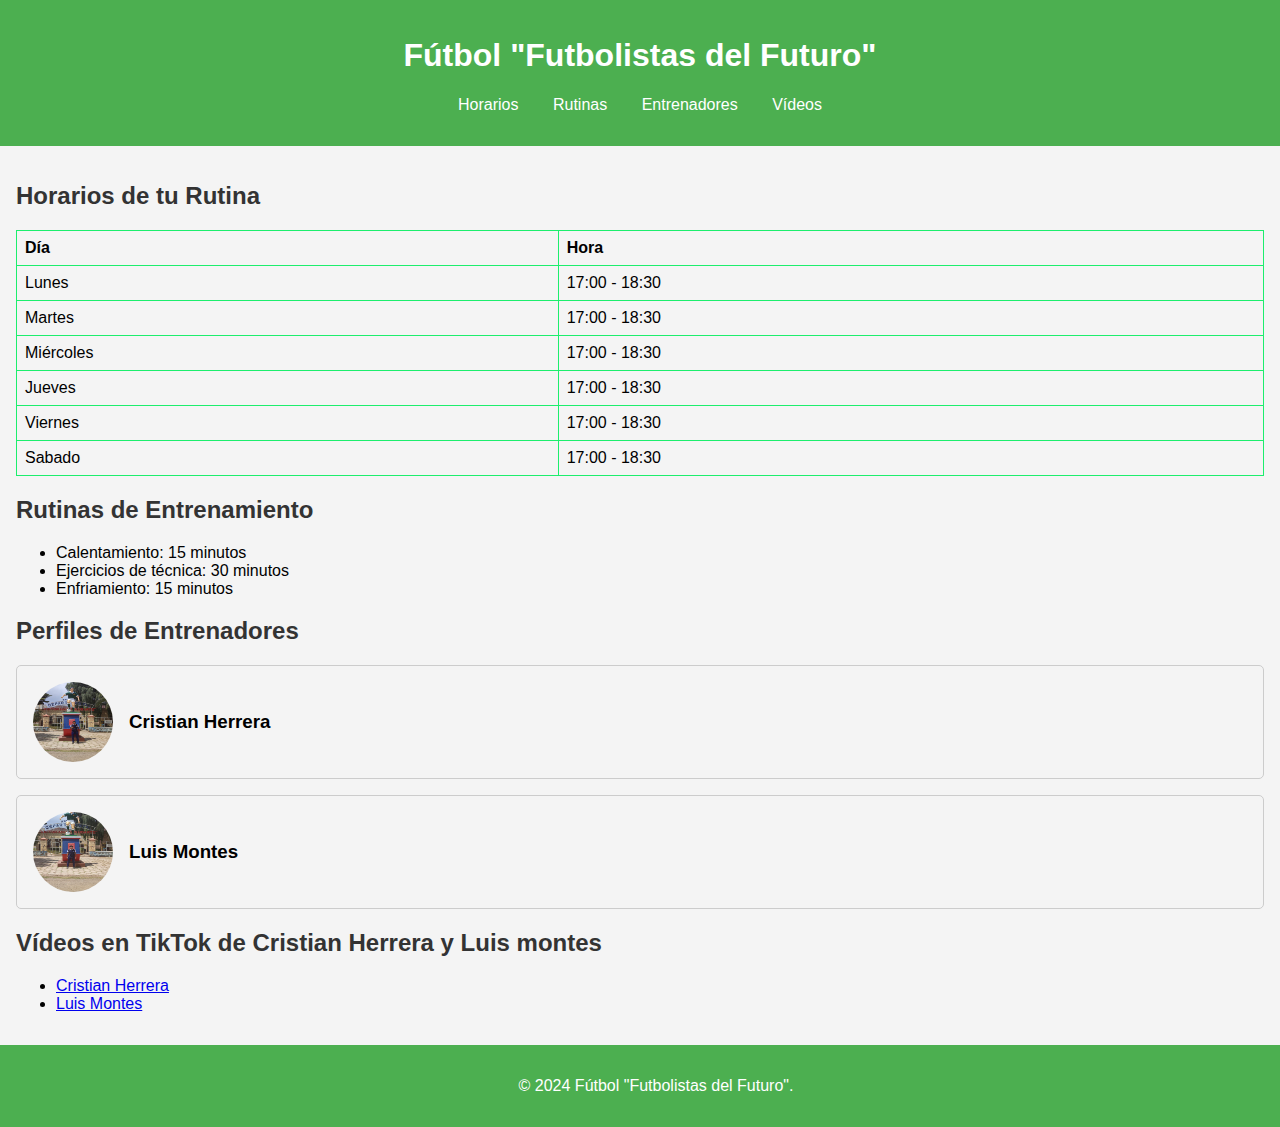
==== index.html @ b9c4be0b "Add files via upload" ====
<!DOCTYPE html>
<html lang="es">
<head>
    <meta charset="UTF-8">
    <meta name="viewport" content="width=device-width, initial-scale=1.0">
    <link rel="stylesheet" href="styles.css">
    <title>Escuela de Fútbol</title>
</head>
<body>
    <header>
        <h1>Fútbol "Futbolistas del Futuro"</h1>
        <nav>
            <ul>
                <li><a href="#horarios">Horarios</a></li>
                <li><a href="#rutinas">Rutinas</a></li>
                <li><a href="#maestros">Entrenadores</a></li>
                <li><a href="#videos">Vídeos</a></li>
            </ul>
        </nav>
    </header>

    <main>
        <section id="horarios">
            <h2>Horarios de tu Rutina</h2>
            <table>
                <tr>
                    <th>Día</th>
                    <th>Hora</th>
                </tr>
                <tr>
                    <td>Lunes</td>
                    <td>17:00 - 18:30</td>
                </tr>
                <tr>
                    <td>Martes</td>
                    <td>17:00 - 18:30</td>
                </tr>
                <tr>
                    <td>Miércoles</td>
                    <td>17:00 - 18:30</td>
                </tr>
                <tr></tr>
                    <td>Jueves</td>
                    <td>17:00 - 18:30</td>
                </tr>
                <tr>
                    <td>Viernes</td>
                    <td>17:00 - 18:30</td>
                </tr>
                <tr>
                    <td>Sabado</td>
                    <td>17:00 - 18:30</td>
                </tr>
            </table>
        </section>

        <section id="rutinas">
            <h2>Rutinas de Entrenamiento</h2>
            <ul>
                <li>Calentamiento: 15 minutos</li>
                <li>Ejercicios de técnica: 30 minutos</li>
                <li>Enfriamiento: 15 minutos</li>
            </ul>
        </section>

        <section id="maestros">
            <h2>Perfiles de Entrenadores</h2>
            <div class="perfil" onclick="mostrarInformacion('Cristian Herrera', 'Estudiante de la Unidad Educativa Antofagasta.', '42ab9159-da87-4923-abd6-8c313689d8ee.jpeg')">
                <img src="42ab9159-da87-4923-abd6-8c313689d8ee.jpeg" alt="Cristian Herrera">
                <h3>Cristian Herrera</h3>
            </div>
            <div class="perfil" onclick="mostrarInformacion('Luis Montes', 'Estudiante de la Unidad Educativa Antofagasta.', 'e03d249b-3398-4af0-a4f5-62dc4e4760ff.jpeg')">
                <img src="e03d249b-3398-4af0-a4f5-62dc4e4760ff.jpeg" alt="Luis Montes">
                <h3>Luis Montes</h3>
            </div>
            <!-- Agrega más perfiles aquí -->
        </section>

        <section id="videos">
            <h2>Vídeos en TikTok de Cristian Herrera y Luis montes</h2>
            <ul>
                <li><a href="https://www.tiktok.com/@cristian107.a?_r=1&_d=e6g59badi992g4&sec_uid=MS4wLjABAAAABTtZp4vGWiausVuVGEW75Ez4jC6lVpGEnUKeIuzx9AnTjj2ZUusKrgJ-xncdl5cs&share_author_id=6932439092571931649&sharer_language=es&source=h5_m&u_code=dh7i17mfdmel1c&timestamp=1728649063&user_id=6932439092571931649&sec_user_id=MS4wLjABAAAABTtZp4vGWiausVuVGEW75Ez4jC6lVpGEnUKeIuzx9AnTjj2ZUusKrgJ-xncdl5cs&utm_source=whatsapp&utm_campaign=client_share&utm_medium=android&share_iid=7424118254736656133&share_link_id=e9f4cda6-6647-4baa-be45-7b6b76082dbd&share_app_id=1233&ugbiz_name=ACCOUNT&ug_btm=b8727%2Cb0229&social_share_type=5&enable_checksum=1" target="_blank">Cristian Herrera</a></li>
                <li><a href="https://www.tiktok.com/@luis_montes_17?_r=1&_d=eb2mamg0fhmmd4&sec_uid=MS4wLjABAAAA_1RdekdBsWdumFv7kbM1CSDP1GzA4GzU9WRPnHer-wougz9gaAVJYVFrg9dpO_cR&share_author_id=6938404578216297478&sharer_language=es&source=h5_m&u_code=dhe118jf3dcgj9&timestamp=1728649107&user_id=6938404578216297478&sec_user_id=MS4wLjABAAAA_1RdekdBsWdumFv7kbM1CSDP1GzA4GzU9WRPnHer-wougz9gaAVJYVFrg9dpO_cR&utm_source=whatsapp&utm_campaign=client_share&utm_medium=android&share_iid=7422616943713027846&share_link_id=310107af-0a3e-4964-895c-290f794aa480&share_app_id=1233&ugbiz_name=ACCOUNT&ug_btm=b8727%2Cb0229&social_share_type=5&enable_checksum=1" target="_blank">Luis Montes</a></li>
            </ul>
        </section>
    </main>

    <footer>
        <p>&copy; 2024 Fútbol "Futbolistas del Futuro". </p>
    </footer>

    <div id="modal" class="modal" onclick="cerrarModal()">
        <div class="modal-contenido" onclick="event.stopPropagation()">
            <span id="cerrar" onclick="cerrarModal()">&times;</span>
            <img id="modal-imagen" src="istockphoto-1440483244-612x612.jpg" alt="" />
            <h2 id="nombre"></h2>
            <p id="info"></p>
        </div>
    </div>

    <script src="script.js"></script>
</body>
</html>
---- styles.css ----
body {
    font-family: Arial, sans-serif;
    margin: 0;
    padding: 0;
    background-color: #f4f4f4;
}

header {
    background-color: #4CAF50;
    color: white;
    padding: 1rem;
    text-align: center;
}

nav ul {
    list-style-type: none;
    padding: 0;
}

nav ul li {
    display: inline;
    margin: 0 15px;
}

nav a {
    color: white;
    text-decoration: none;
}

main {
    padding: 1rem;
}

h2 {
    color: #333;
}

table {
    width: 100%;
    border-collapse: collapse;
    margin: 1rem 0;
}

table, th, td {
    border: 1px solid #1cee6d;
    padding: 8px;
    text-align: left;
}

.perfil {
    border: 1px solid #ccc;
    border-radius: 5px;
    padding: 1rem;
    margin: 1rem 0;
    display: flex;
    align-items: center;
    cursor: pointer;
}

.perfil img {
    width: 80px;
    height: 80px;
    border-radius: 50%;
    margin-right: 1rem;
}

.modal {
    display: none;
    position: fixed;
    z-index: 1;
    left: 0;
    top: 0;
    width: 100%;
    height: 100%;
    overflow: auto;
    background-color: rgba(0, 0, 0, 0.5);
}

.modal-contenido {
    background-color: white;
    margin: 15% auto;
    padding: 20px;
    border: 1px solid #888;
    width: 80%;
    max-width: 500px;
}

#modal-imagen {
    width: 100%;
    border-radius: 5px;
}

#cerrar {
    float: right;
    font-size: 28px;
    font-weight: bold;
    cursor: pointer;
}

footer {
    text-align: center;
    padding: 1rem;
    background-color: #4CAF50;
    color: white;
    position: relative;
    bottom: 0;
    width: 100%;
}
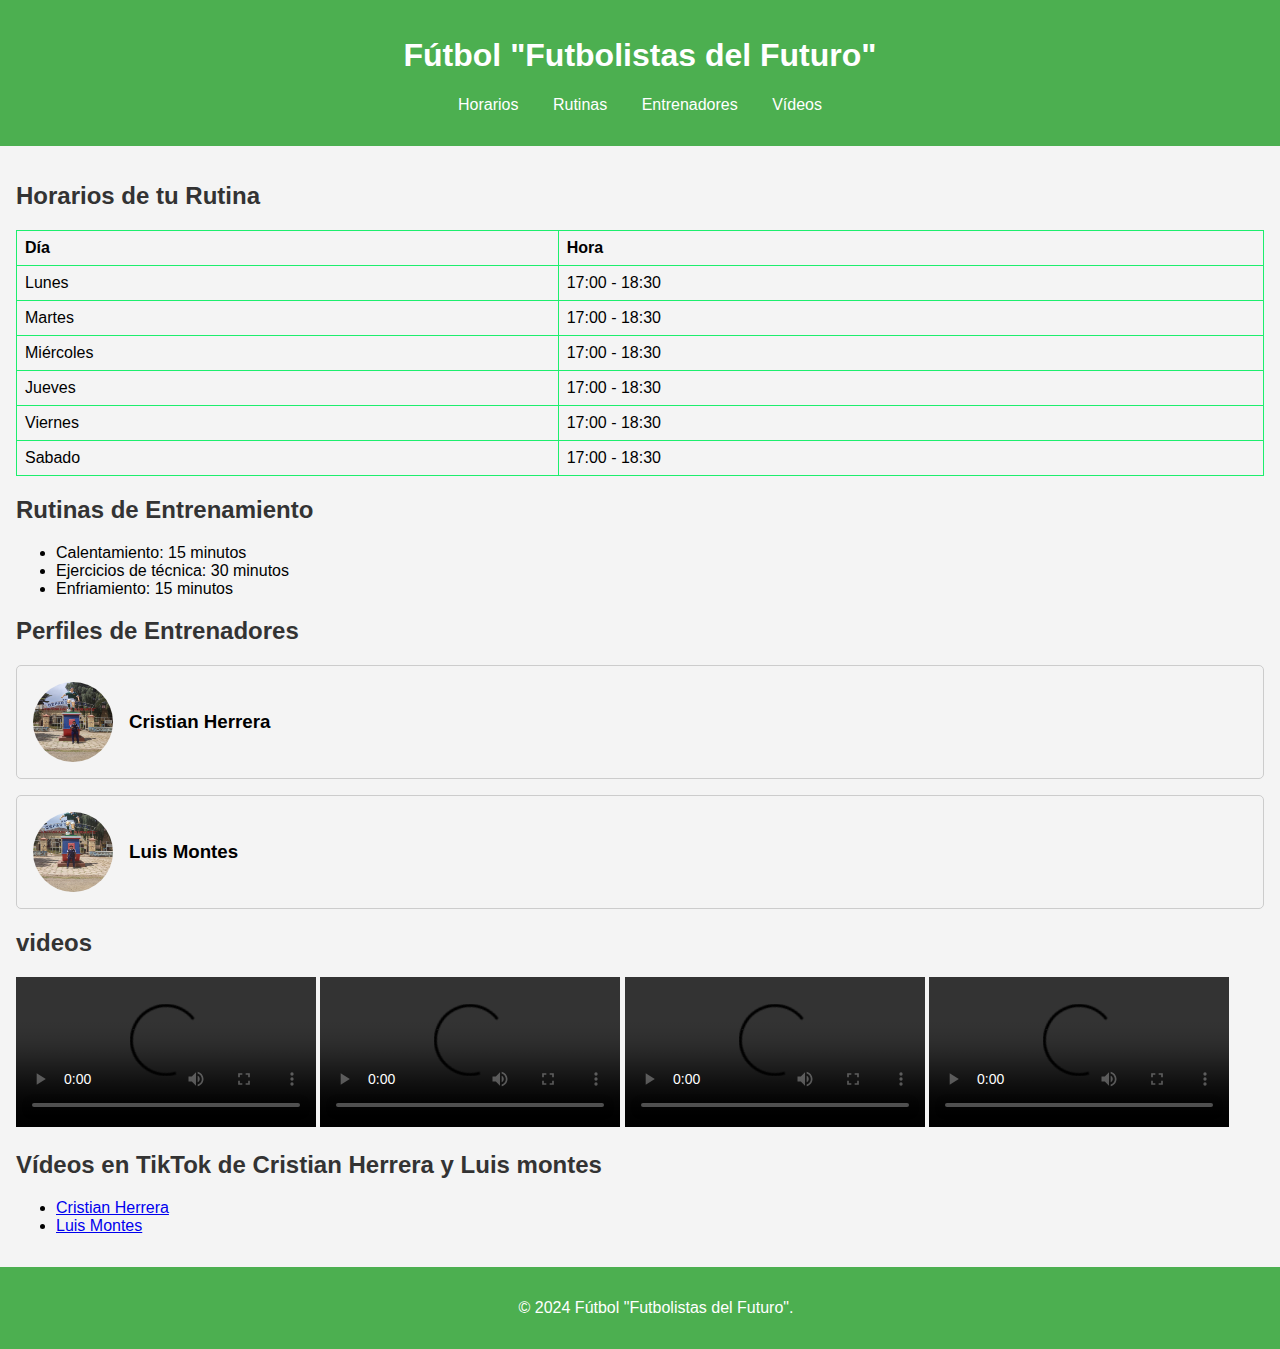
==== commit fd7dc8d3: "nop" ====
--- a/index.html
+++ b/index.html
@@ -75,7 +75,13 @@
             </div>
             <!-- Agrega más perfiles aquí -->
         </section>
-
+        <div class="vit">
+            <h2 class="vitf">  videos </h2>
+            <video autoplay controls src="/videos/WhatsApp Video 2024-11-07 at 12.46.52.mp4"></video>
+            <video autoplay controls src="/videos/WhatsApp Video 2024-11-07 at 12.51.39.mp4"></video>
+            <video autoplay controls src="/videos/WhatsApp Video 2024-11-07 at 13.28.20 (1).mp4"></video>
+            <video autoplay controls src="/videos/WhatsApp Video 2024-11-07 at 13.28.20.mp4"></video>
+        </div>
         <section id="videos">
             <h2>Vídeos en TikTok de Cristian Herrera y Luis montes</h2>
             <ul>
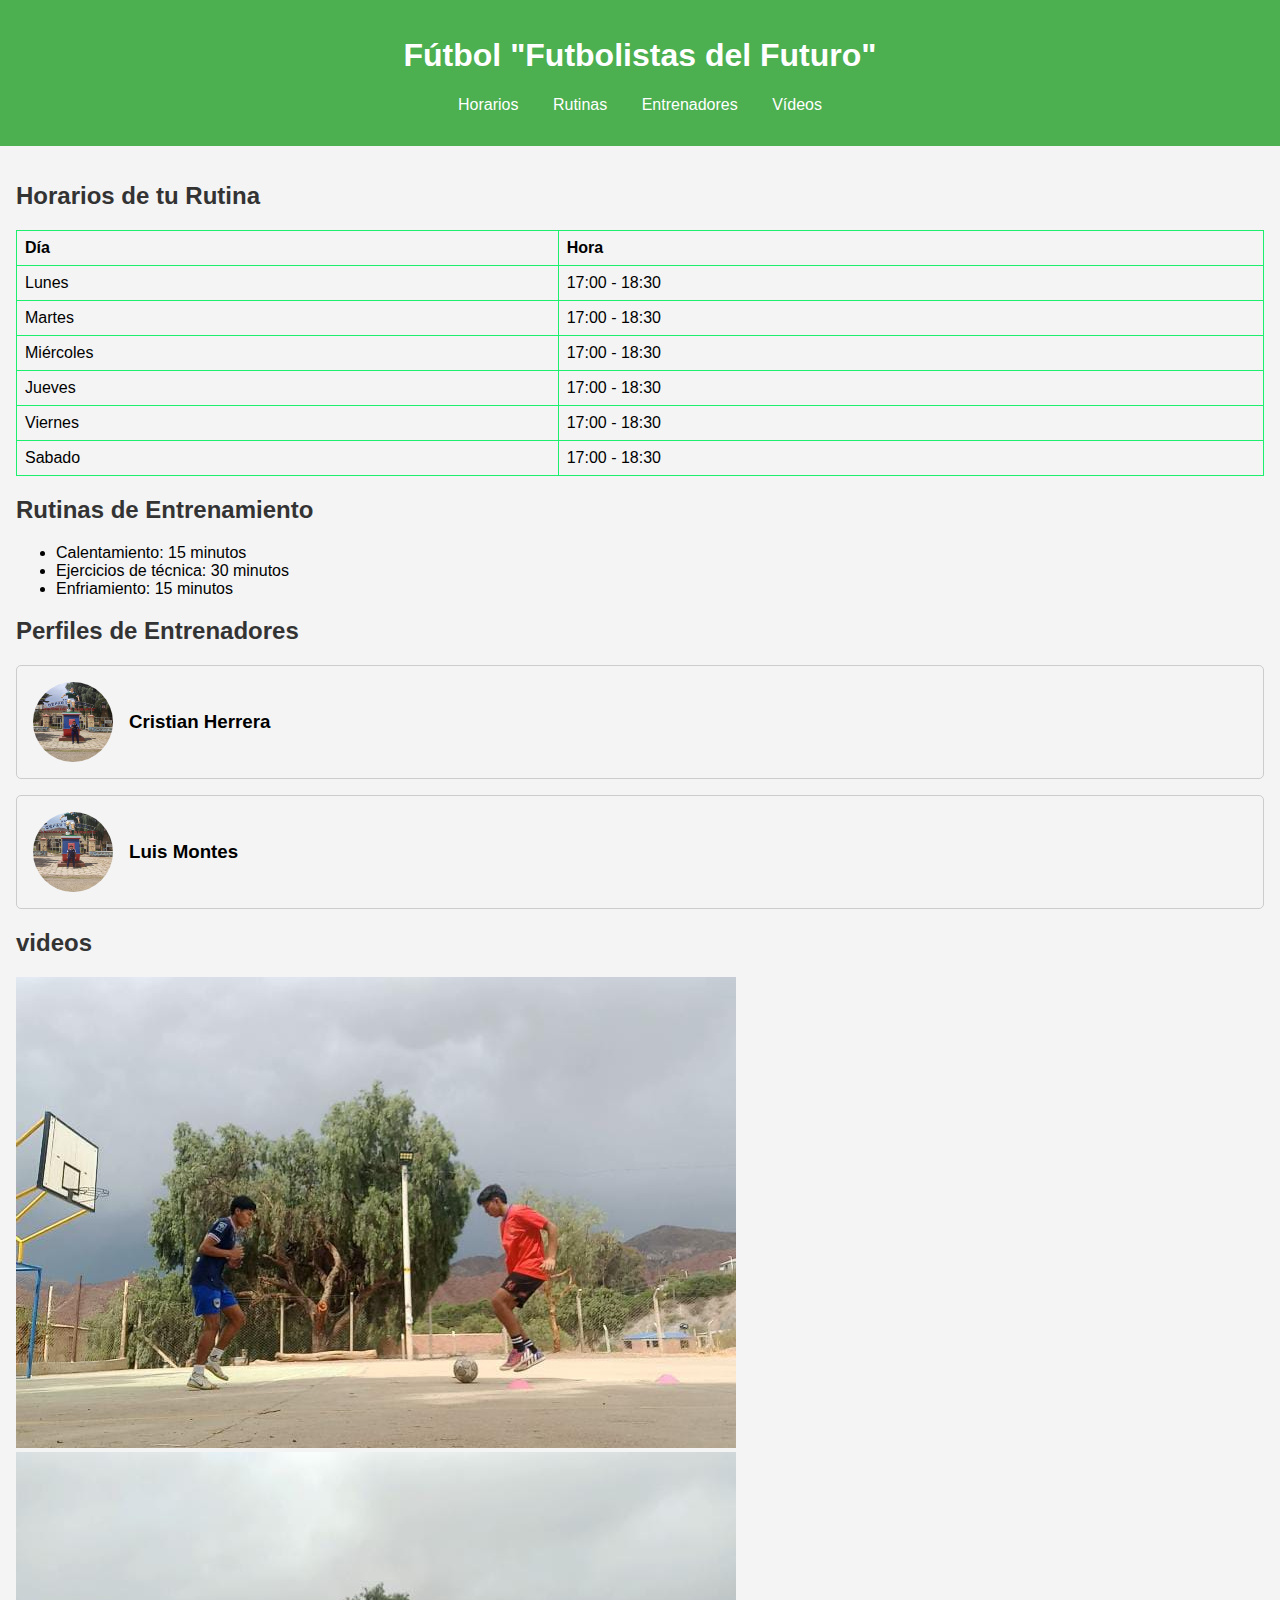
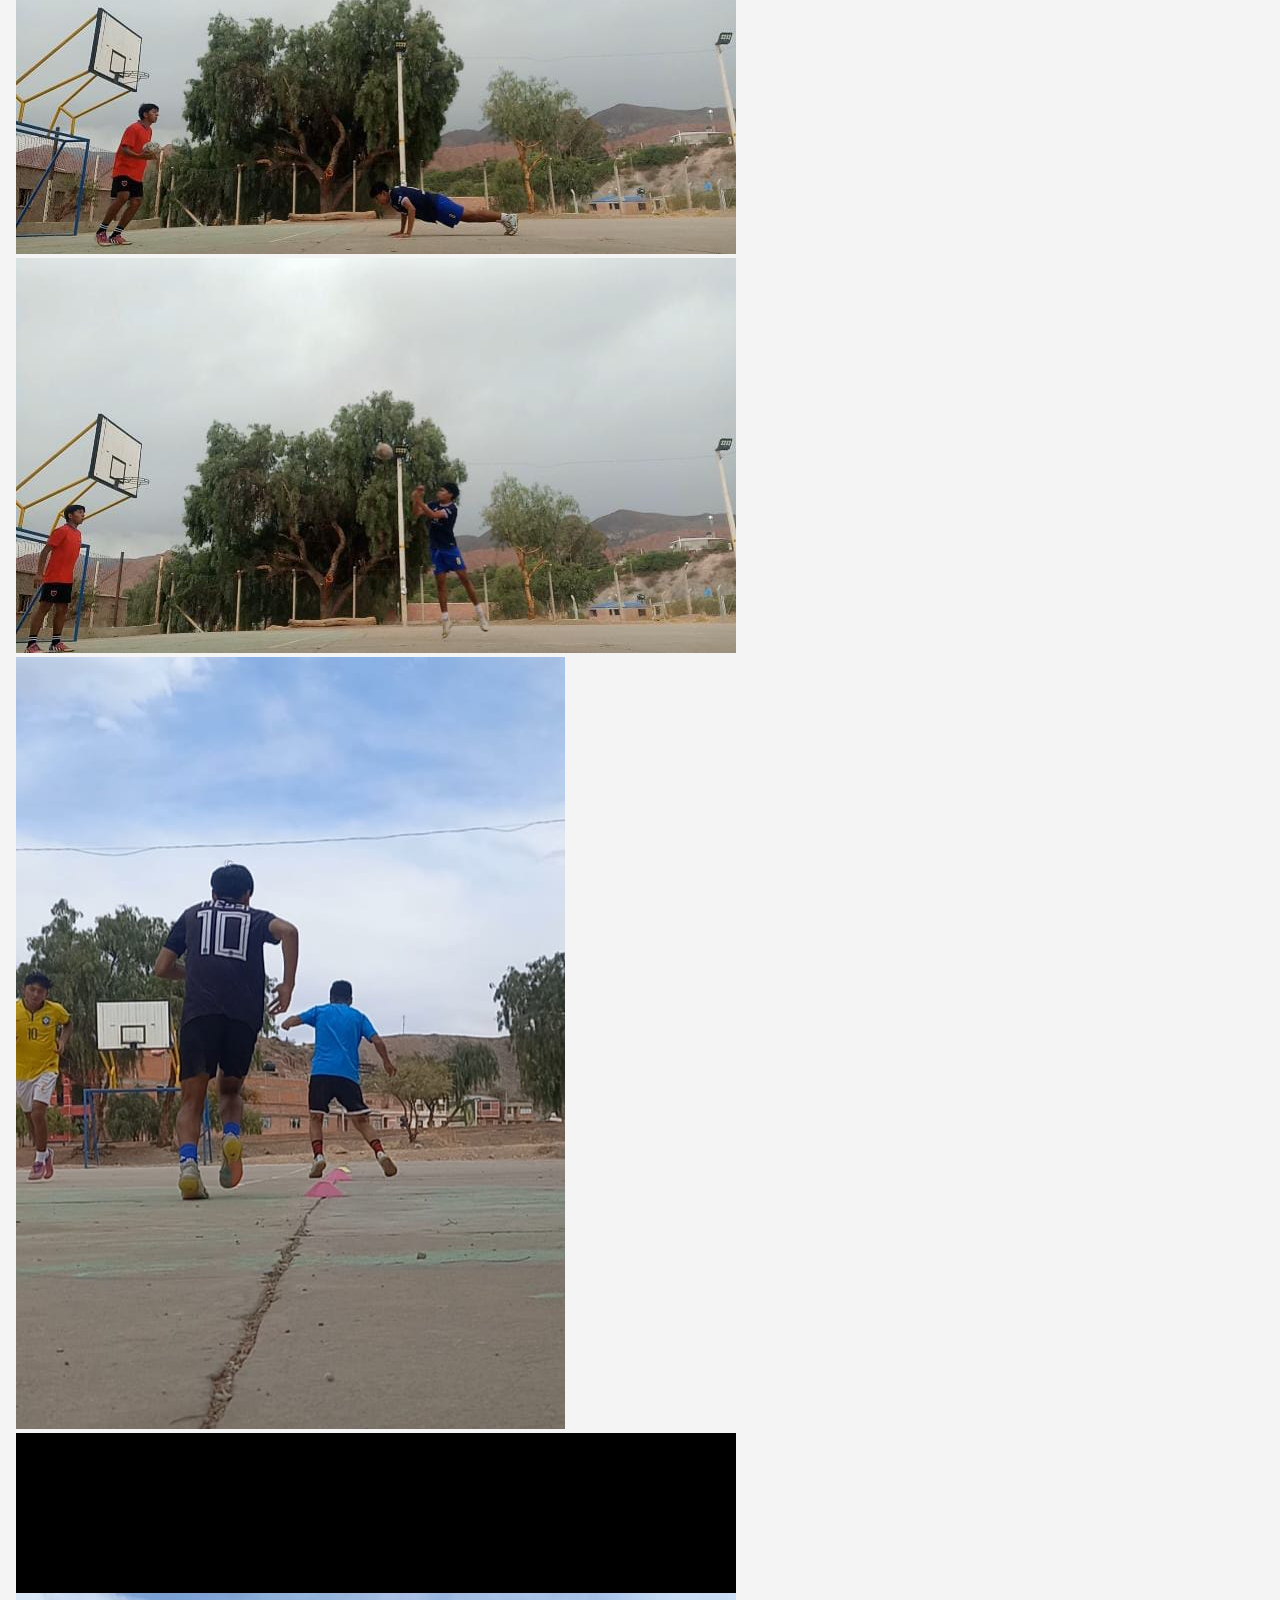
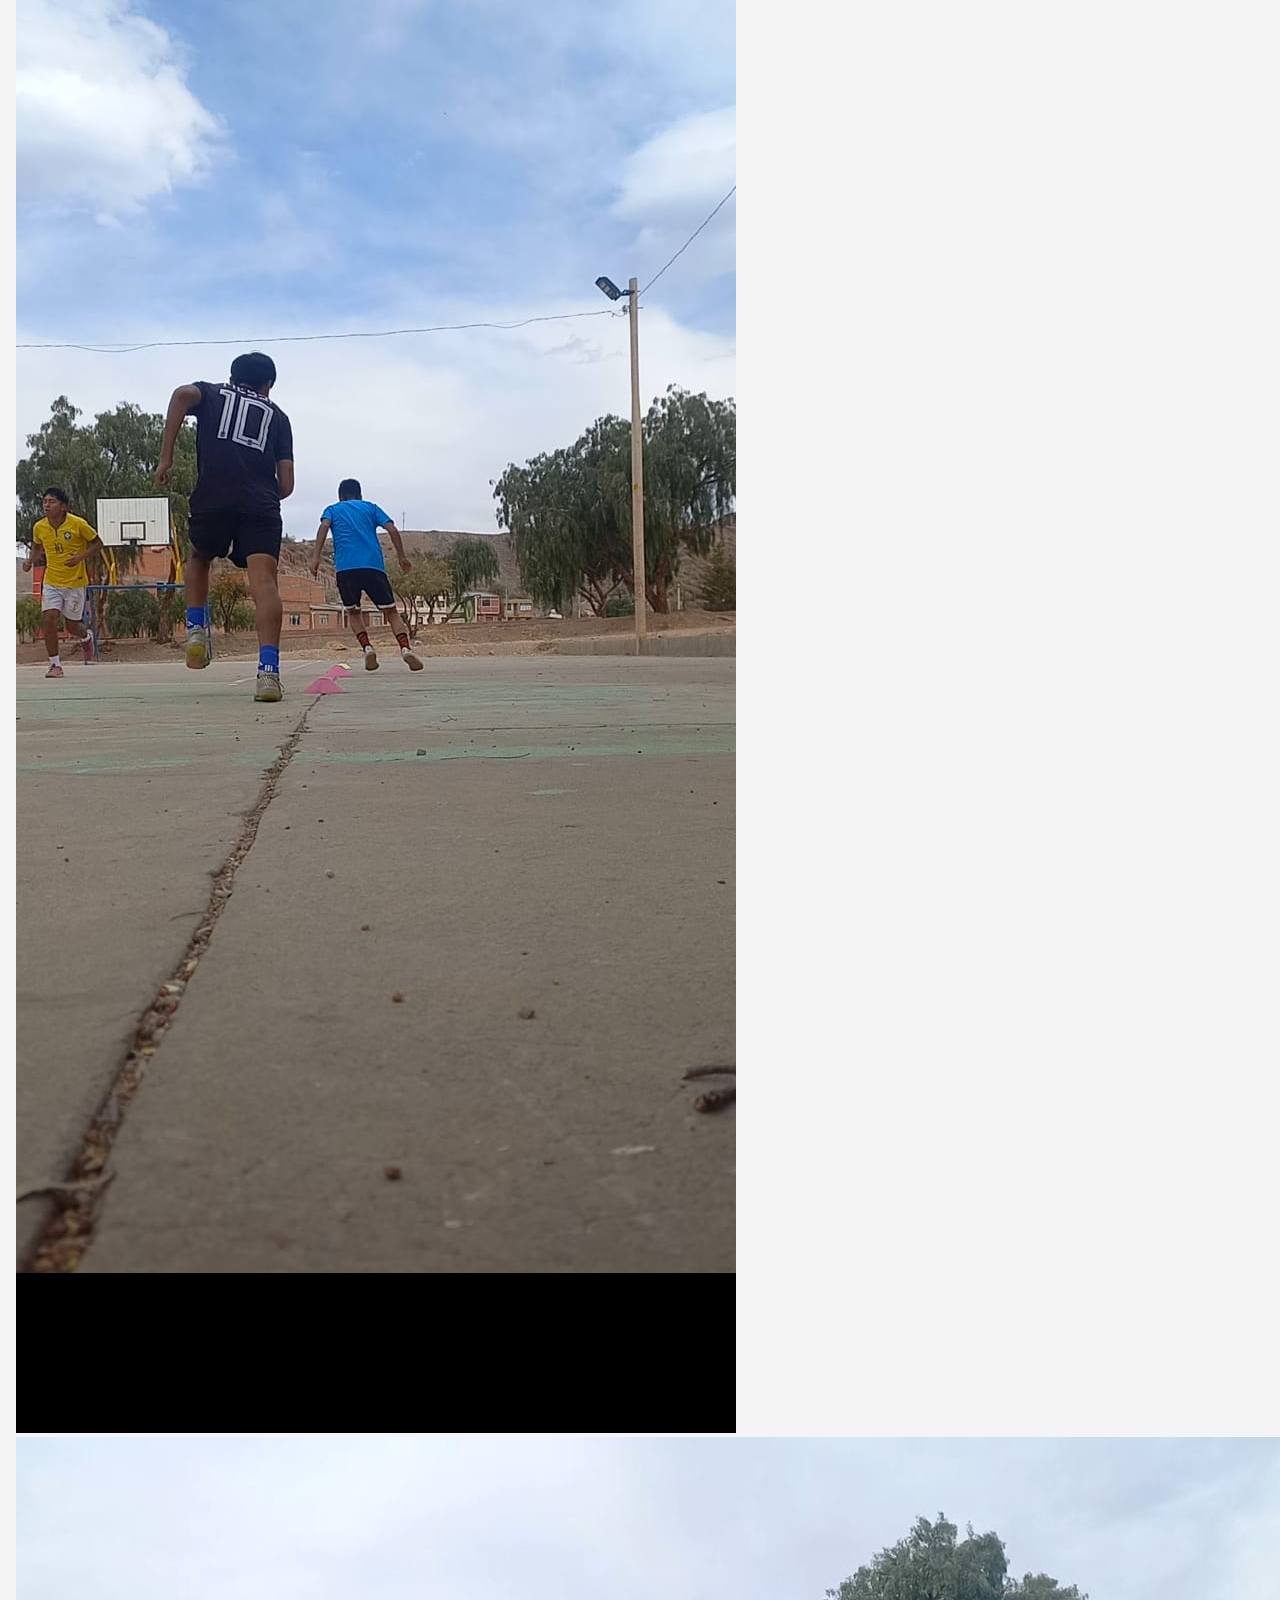
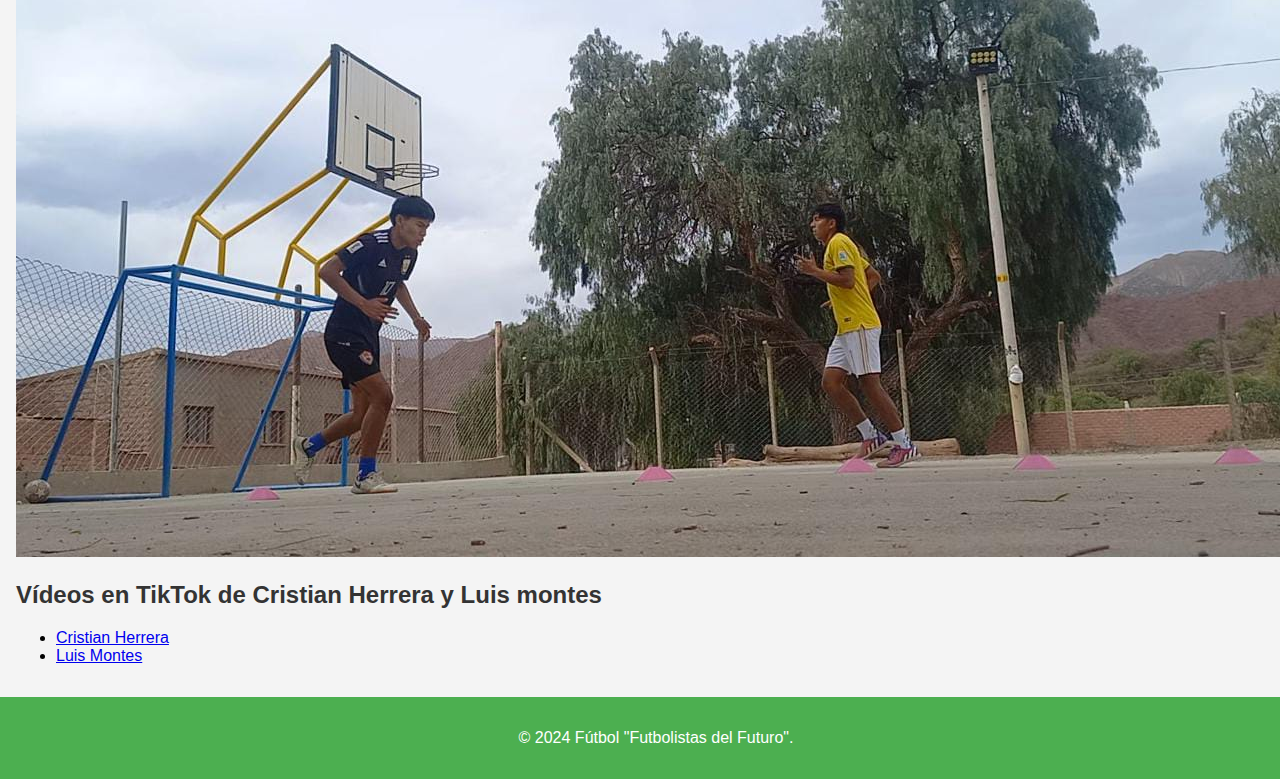
==== commit 5d896d7e: "Add files via upload" ====
--- a/index.html
+++ b/index.html
@@ -1,109 +1,106 @@
-<!DOCTYPE html>
-<html lang="es">
-<head>
-    <meta charset="UTF-8">
-    <meta name="viewport" content="width=device-width, initial-scale=1.0">
-    <link rel="stylesheet" href="styles.css">
-    <title>Escuela de Fútbol</title>
-</head>
-<body>
-    <header>
-        <h1>Fútbol "Futbolistas del Futuro"</h1>
-        <nav>
-            <ul>
-                <li><a href="#horarios">Horarios</a></li>
-                <li><a href="#rutinas">Rutinas</a></li>
-                <li><a href="#maestros">Entrenadores</a></li>
-                <li><a href="#videos">Vídeos</a></li>
-            </ul>
-        </nav>
-    </header>
-
-    <main>
-        <section id="horarios">
-            <h2>Horarios de tu Rutina</h2>
-            <table>
-                <tr>
-                    <th>Día</th>
-                    <th>Hora</th>
-                </tr>
-                <tr>
-                    <td>Lunes</td>
-                    <td>17:00 - 18:30</td>
-                </tr>
-                <tr>
-                    <td>Martes</td>
-                    <td>17:00 - 18:30</td>
-                </tr>
-                <tr>
-                    <td>Miércoles</td>
-                    <td>17:00 - 18:30</td>
-                </tr>
-                <tr></tr>
-                    <td>Jueves</td>
-                    <td>17:00 - 18:30</td>
-                </tr>
-                <tr>
-                    <td>Viernes</td>
-                    <td>17:00 - 18:30</td>
-                </tr>
-                <tr>
-                    <td>Sabado</td>
-                    <td>17:00 - 18:30</td>
-                </tr>
-            </table>
-        </section>
-
-        <section id="rutinas">
-            <h2>Rutinas de Entrenamiento</h2>
-            <ul>
-                <li>Calentamiento: 15 minutos</li>
-                <li>Ejercicios de técnica: 30 minutos</li>
-                <li>Enfriamiento: 15 minutos</li>
-            </ul>
-        </section>
-
-        <section id="maestros">
-            <h2>Perfiles de Entrenadores</h2>
-            <div class="perfil" onclick="mostrarInformacion('Cristian Herrera', 'Estudiante de la Unidad Educativa Antofagasta.', '42ab9159-da87-4923-abd6-8c313689d8ee.jpeg')">
-                <img src="42ab9159-da87-4923-abd6-8c313689d8ee.jpeg" alt="Cristian Herrera">
-                <h3>Cristian Herrera</h3>
-            </div>
-            <div class="perfil" onclick="mostrarInformacion('Luis Montes', 'Estudiante de la Unidad Educativa Antofagasta.', 'e03d249b-3398-4af0-a4f5-62dc4e4760ff.jpeg')">
-                <img src="e03d249b-3398-4af0-a4f5-62dc4e4760ff.jpeg" alt="Luis Montes">
-                <h3>Luis Montes</h3>
-            </div>
-            <!-- Agrega más perfiles aquí -->
-        </section>
-        <div class="vit">
-            <h2 class="vitf">  videos </h2>
-            <video autoplay controls src="/videos/WhatsApp Video 2024-11-07 at 12.46.52.mp4"></video>
-            <video autoplay controls src="/videos/WhatsApp Video 2024-11-07 at 12.51.39.mp4"></video>
-            <video autoplay controls src="/videos/WhatsApp Video 2024-11-07 at 13.28.20 (1).mp4"></video>
-            <video autoplay controls src="/videos/WhatsApp Video 2024-11-07 at 13.28.20.mp4"></video>
-        </div>
-        <section id="videos">
-            <h2>Vídeos en TikTok de Cristian Herrera y Luis montes</h2>
-            <ul>
-                <li><a href="https://www.tiktok.com/@cristian107.a?_r=1&_d=e6g59badi992g4&sec_uid=MS4wLjABAAAABTtZp4vGWiausVuVGEW75Ez4jC6lVpGEnUKeIuzx9AnTjj2ZUusKrgJ-xncdl5cs&share_author_id=6932439092571931649&sharer_language=es&source=h5_m&u_code=dh7i17mfdmel1c&timestamp=1728649063&user_id=6932439092571931649&sec_user_id=MS4wLjABAAAABTtZp4vGWiausVuVGEW75Ez4jC6lVpGEnUKeIuzx9AnTjj2ZUusKrgJ-xncdl5cs&utm_source=whatsapp&utm_campaign=client_share&utm_medium=android&share_iid=7424118254736656133&share_link_id=e9f4cda6-6647-4baa-be45-7b6b76082dbd&share_app_id=1233&ugbiz_name=ACCOUNT&ug_btm=b8727%2Cb0229&social_share_type=5&enable_checksum=1" target="_blank">Cristian Herrera</a></li>
-                <li><a href="https://www.tiktok.com/@luis_montes_17?_r=1&_d=eb2mamg0fhmmd4&sec_uid=MS4wLjABAAAA_1RdekdBsWdumFv7kbM1CSDP1GzA4GzU9WRPnHer-wougz9gaAVJYVFrg9dpO_cR&share_author_id=6938404578216297478&sharer_language=es&source=h5_m&u_code=dhe118jf3dcgj9&timestamp=1728649107&user_id=6938404578216297478&sec_user_id=MS4wLjABAAAA_1RdekdBsWdumFv7kbM1CSDP1GzA4GzU9WRPnHer-wougz9gaAVJYVFrg9dpO_cR&utm_source=whatsapp&utm_campaign=client_share&utm_medium=android&share_iid=7422616943713027846&share_link_id=310107af-0a3e-4964-895c-290f794aa480&share_app_id=1233&ugbiz_name=ACCOUNT&ug_btm=b8727%2Cb0229&social_share_type=5&enable_checksum=1" target="_blank">Luis Montes</a></li>
-            </ul>
-        </section>
-    </main>
-
-    <footer>
-        <p>&copy; 2024 Fútbol "Futbolistas del Futuro". </p>
-    </footer>
-
-    <div id="modal" class="modal" onclick="cerrarModal()">
-        <div class="modal-contenido" onclick="event.stopPropagation()">
-            <span id="cerrar" onclick="cerrarModal()">&times;</span>
-            <img id="modal-imagen" src="istockphoto-1440483244-612x612.jpg" alt="" />
-            <h2 id="nombre"></h2>
-            <p id="info"></p>
-        </div>
-    </div>
-
-    <script src="script.js"></script>
-</body>
+<!DOCTYPE html>
+<html lang="es">
+<head>
+    <meta charset="UTF-8">
+    <meta name="viewport" content="width=device-width, initial-scale=1.0">
+    <link rel="stylesheet" href="styles.css">
+    <title>Escuela de Fútbol</title>
+</head>
+<body>
+    <header>
+        <h1>Fútbol "Futbolistas del Futuro"</h1>
+        <nav>
+            <ul>
+                <li><a href="#horarios">Horarios</a></li>
+                <li><a href="#rutinas">Rutinas</a></li>
+                <li><a href="#maestros">Entrenadores</a></li>
+                <li><a href="#videos">Vídeos</a></li>
+            </ul>
+        </nav>
+    </header>
+
+    <main>
+        <section id="horarios">
+            <h2>Horarios de tu Rutina</h2>
+            <table>
+                <tr>
+                    <th>Día</th>
+                    <th>Hora</th>
+                </tr>
+                <tr>
+                    <td>Lunes</td>
+                    <td>17:00 - 18:30</td>
+                </tr>
+                <tr>
+                    <td>Martes</td>
+                    <td>17:00 - 18:30</td>
+                </tr>
+                <tr>
+                    <td>Miércoles</td>
+                    <td>17:00 - 18:30</td>
+                </tr>
+                <tr></tr>
+                    <td>Jueves</td>
+                    <td>17:00 - 18:30</td>
+                </tr>
+                <tr>
+                    <td>Viernes</td>
+                    <td>17:00 - 18:30</td>
+                </tr>
+                <tr>
+                    <td>Sabado</td>
+                    <td>17:00 - 18:30</td>
+                </tr>
+            </table>
+        </section>
+
+        <section id="rutinas">
+            <h2>Rutinas de Entrenamiento</h2>
+            <ul>
+                <li>Calentamiento: 15 minutos</li>
+                <li>Ejercicios de técnica: 30 minutos</li>
+                <li>Enfriamiento: 15 minutos</li>
+            </ul>
+        </section>
+
+        <section id="maestros">
+            <h2>Perfiles de Entrenadores</h2>
+            <div class="perfil" onclick="mostrarInformacion('Cristian Herrera', 'Estudiante de la Unidad Educativa Antofagasta.', '42ab9159-da87-4923-abd6-8c313689d8ee.jpeg')">
+                <img src="42ab9159-da87-4923-abd6-8c313689d8ee.jpeg" alt="Cristian Herrera">
+                <h3>Cristian Herrera</h3>
+            </div>
+            <div class="perfil" onclick="mostrarInformacion('Luis Montes', 'Estudiante de la Unidad Educativa Antofagasta.', 'e03d249b-3398-4af0-a4f5-62dc4e4760ff.jpeg')">
+                <img src="e03d249b-3398-4af0-a4f5-62dc4e4760ff.jpeg" alt="Luis Montes">
+                <h3>Luis Montes</h3>
+            </div>
+            <!-- Agrega más perfiles aquí -->
+        </section>
+        <div class="vit">
+            <h2 class="vitf">  videos </h2>
+            <img src="/imag/126fe.jpeg" alt=""><img src="/imag/13ea5a0040b.jpeg" alt=""><img src="/imag/149bb07ba1b0f.jpeg" alt=""><img src="/imag/159d4d-f1502edbf62f.jpeg" alt=""><img src="/imag/0967-994f-80e6ccdd179d.jpeg" alt=""><img src="/imag/787-f60978db817a.jpeg" alt="">
+        </div>
+        <section id="videos">
+            <h2>Vídeos en TikTok de Cristian Herrera y Luis montes</h2>
+            <ul>
+                <li><a href="https://www.tiktok.com/@cristian107.a?_r=1&_d=e6g59badi992g4&sec_uid=MS4wLjABAAAABTtZp4vGWiausVuVGEW75Ez4jC6lVpGEnUKeIuzx9AnTjj2ZUusKrgJ-xncdl5cs&share_author_id=6932439092571931649&sharer_language=es&source=h5_m&u_code=dh7i17mfdmel1c&timestamp=1728649063&user_id=6932439092571931649&sec_user_id=MS4wLjABAAAABTtZp4vGWiausVuVGEW75Ez4jC6lVpGEnUKeIuzx9AnTjj2ZUusKrgJ-xncdl5cs&utm_source=whatsapp&utm_campaign=client_share&utm_medium=android&share_iid=7424118254736656133&share_link_id=e9f4cda6-6647-4baa-be45-7b6b76082dbd&share_app_id=1233&ugbiz_name=ACCOUNT&ug_btm=b8727%2Cb0229&social_share_type=5&enable_checksum=1" target="_blank">Cristian Herrera</a></li>
+                <li><a href="https://www.tiktok.com/@luis_montes_17?_r=1&_d=eb2mamg0fhmmd4&sec_uid=MS4wLjABAAAA_1RdekdBsWdumFv7kbM1CSDP1GzA4GzU9WRPnHer-wougz9gaAVJYVFrg9dpO_cR&share_author_id=6938404578216297478&sharer_language=es&source=h5_m&u_code=dhe118jf3dcgj9&timestamp=1728649107&user_id=6938404578216297478&sec_user_id=MS4wLjABAAAA_1RdekdBsWdumFv7kbM1CSDP1GzA4GzU9WRPnHer-wougz9gaAVJYVFrg9dpO_cR&utm_source=whatsapp&utm_campaign=client_share&utm_medium=android&share_iid=7422616943713027846&share_link_id=310107af-0a3e-4964-895c-290f794aa480&share_app_id=1233&ugbiz_name=ACCOUNT&ug_btm=b8727%2Cb0229&social_share_type=5&enable_checksum=1" target="_blank">Luis Montes</a></li>
+            </ul>
+        </section>
+    </main>
+
+    <footer>
+        <p>&copy; 2024 Fútbol "Futbolistas del Futuro". </p>
+    </footer>
+
+    <div id="modal" class="modal" onclick="cerrarModal()">
+        <div class="modal-contenido" onclick="event.stopPropagation()">
+            <span id="cerrar" onclick="cerrarModal()">&times;</span>
+            <img id="modal-imagen" src="istockphoto-1440483244-612x612.jpg" alt="" />
+            <h2 id="nombre"></h2>
+            <p id="info"></p>
+        </div>
+    </div>
+
+    <script src="script.js"></script>
+</body>
 </html>